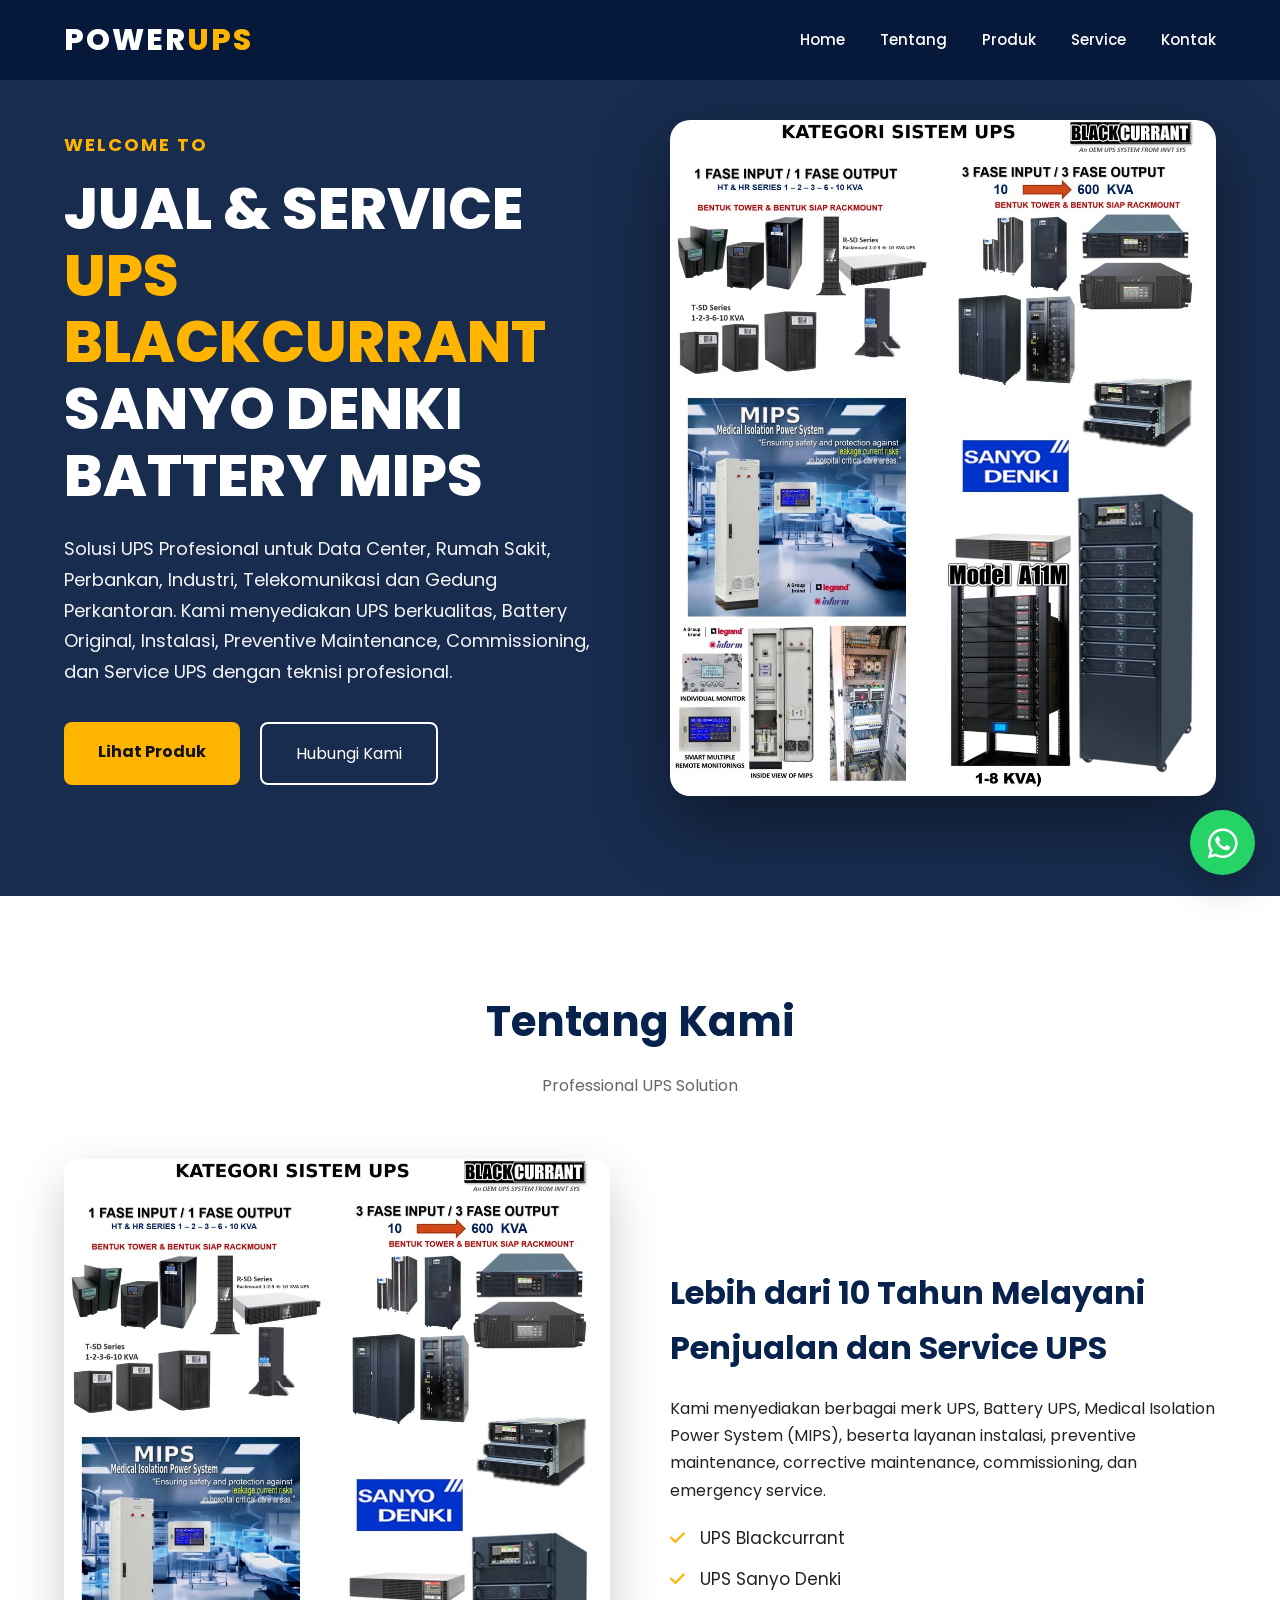
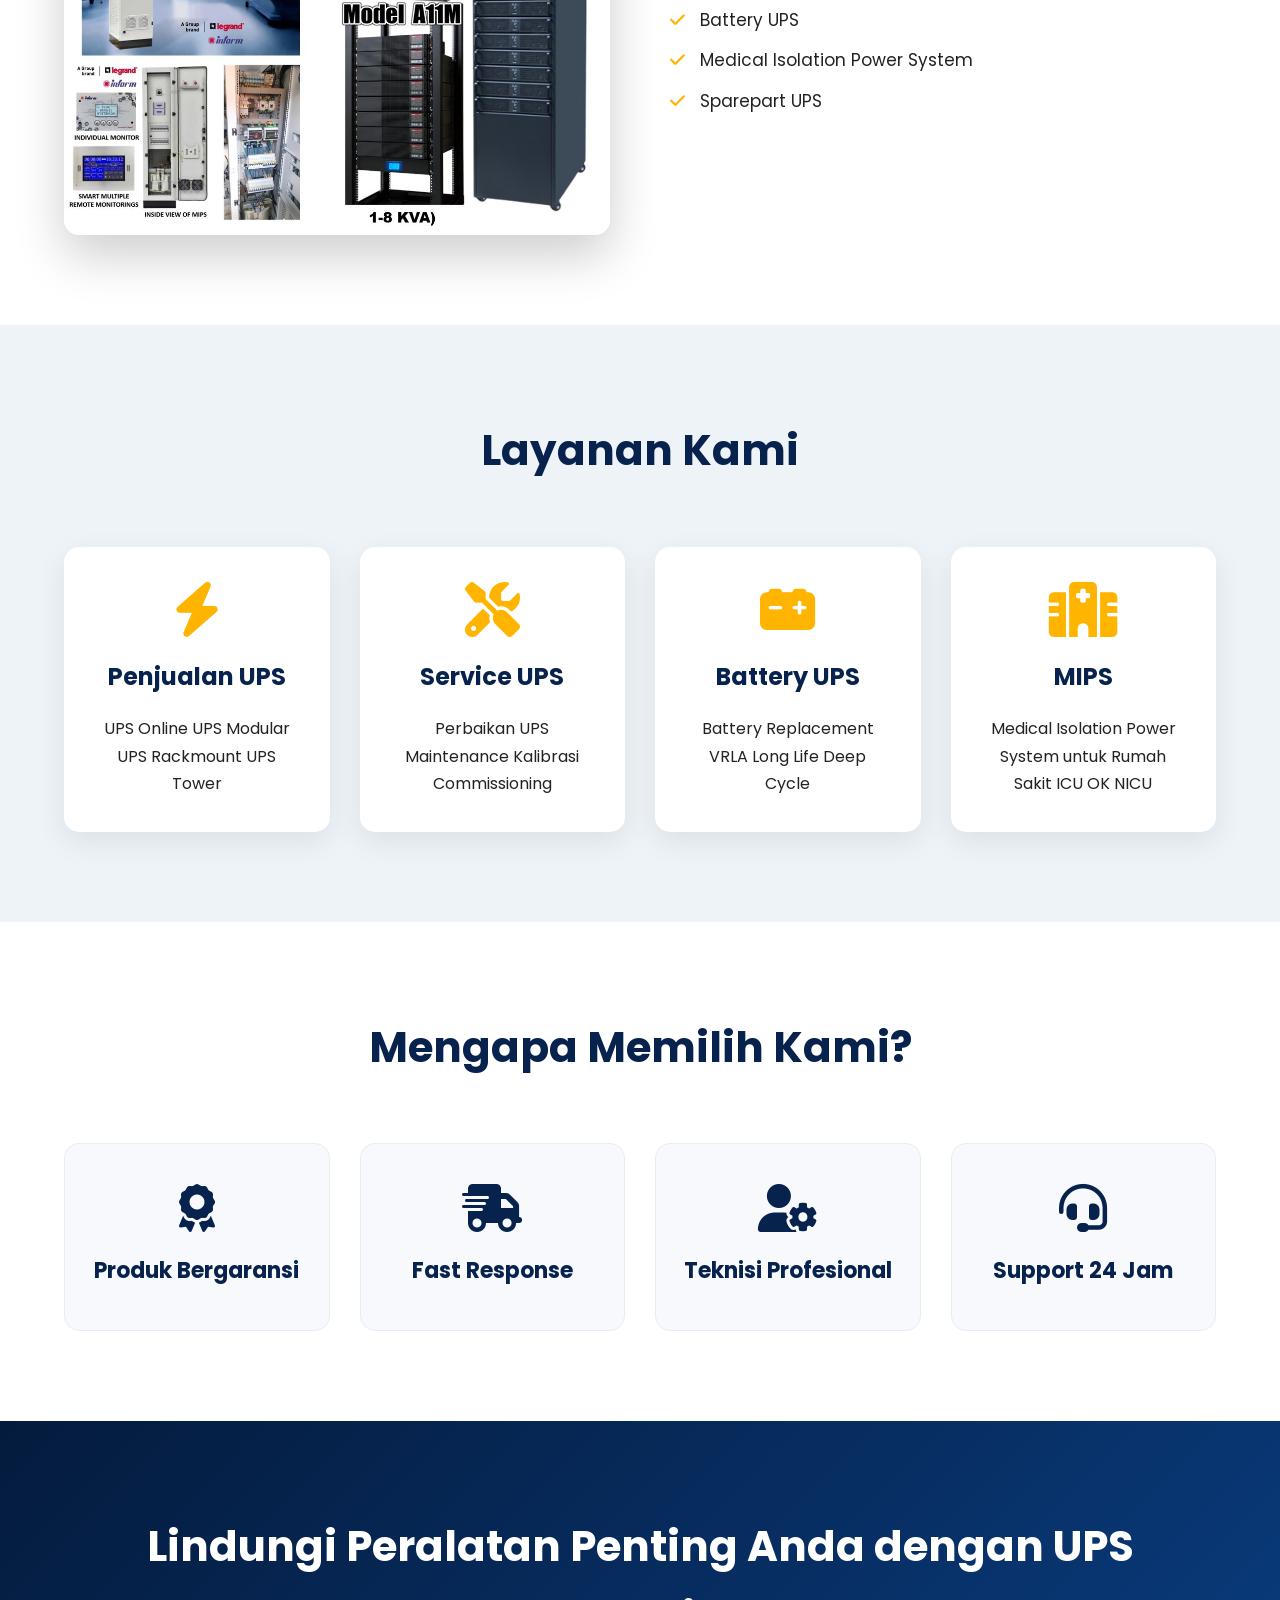
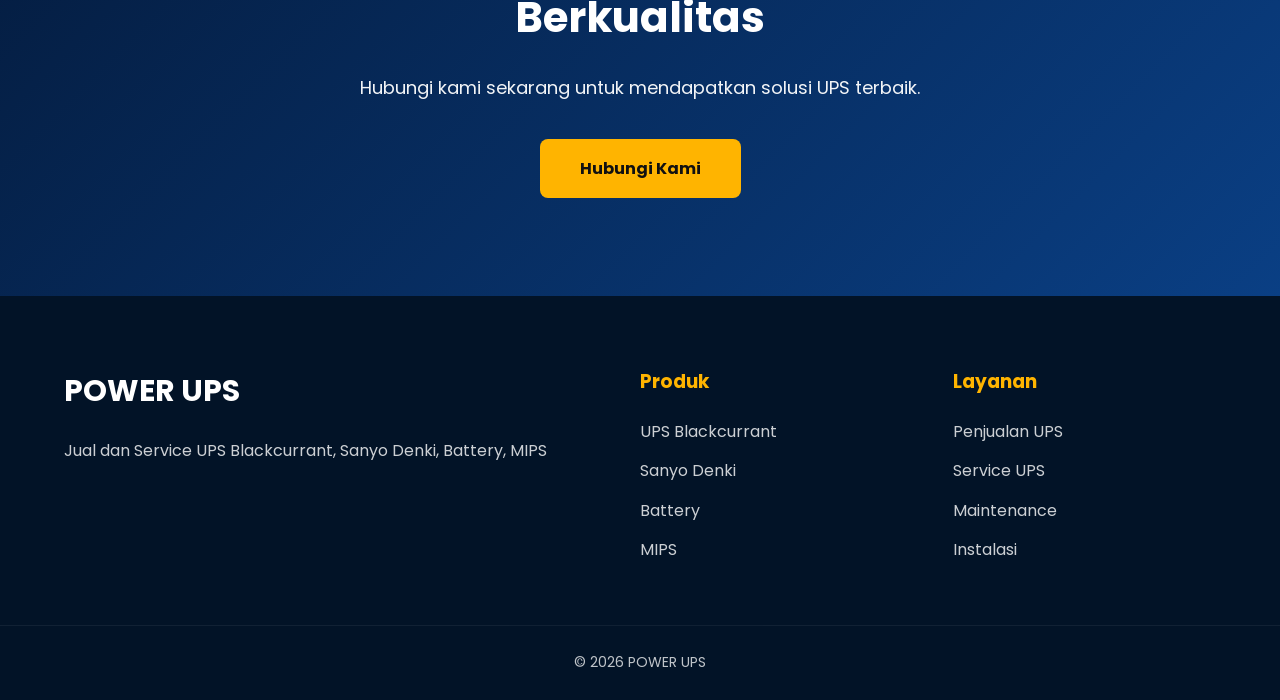
==== index.html @ 325f33f7 "Add files via upload" ====
<!DOCTYPE html>
<html lang="id">
<head>

<meta charset="UTF-8">
<meta name="viewport" content="width=device-width, initial-scale=1.0">

<title>JUAL & SERVICE UPS BLACKCURRANT | SANYO DENKI | BATTERY | MIPS</title>

<meta name="description" content="Penjualan dan Service UPS Blackcurrant, Sanyo Denki, Battery UPS, Medical Isolation Power System (MIPS).">

<link rel="preconnect" href="https://fonts.googleapis.com">
<link rel="preconnect" href="https://fonts.gstatic.com" crossorigin>

<link href="https://fonts.googleapis.com/css2?family=Poppins:wght@300;400;500;600;700;800&display=swap" rel="stylesheet">

<link rel="stylesheet" href="https://cdnjs.cloudflare.com/ajax/libs/font-awesome/6.6.0/css/all.min.css">

<link rel="stylesheet" href="css/style.css">

</head>

<body>

<div id="loader">

<div class="spinner"></div>

</div>

<header>

<div class="container">

<div class="logo">

POWER<span>UPS</span>

</div>

<nav>

<ul>

<li><a href="#">Home</a></li>

<li><a href="tentang.html">Tentang</a></li>

<li><a href="produk.html">Produk</a></li>

<li><a href="layanan.html">Service</a></li>

<!--<li><a href="galeri.html">Galeri</a></li>-->

<li><a href="kontak.html">Kontak</a></li>

</ul>

</nav>

<div class="menu-btn">

<i class="fa-solid fa-bars"></i>

</div>

</div>

</header>

<section class="hero">

<div class="overlay"></div>

<div class="container hero-content">

<div class="hero-text">

<h4>WELCOME TO</h4>

<h1>

JUAL & SERVICE

<span>UPS BLACKCURRANT</span>

SANYO DENKI

BATTERY

MIPS

</h1>

<p>

Solusi UPS Profesional untuk Data Center, Rumah Sakit,

Perbankan, Industri, Telekomunikasi dan Gedung Perkantoran.

Kami menyediakan UPS berkualitas, Battery Original,

Instalasi, Preventive Maintenance, Commissioning,

dan Service UPS dengan teknisi profesional.

</p>

<div class="hero-button">

<a href="produk.html" class="btn-primary">

Lihat Produk

</a>

<a href="kontak.html" class="btn-secondary">

Hubungi Kami

</a>

</div>

</div>

<div class="hero-image">

<img src="images/ups.jpeg" alt="UPS">

</div>

</div>

</section>

<section class="about">

<div class="container">

<div class="title">

<h2>Tentang Kami</h2>

<p>Professional UPS Solution</p>

</div>

<div class="about-grid">

<div>

<img src="images/ups.jpeg">

</div>

<div>

<h3>

Lebih dari 10 Tahun Melayani

Penjualan dan Service UPS

</h3>

<p>

Kami menyediakan berbagai merk UPS,

Battery UPS,

Medical Isolation Power System (MIPS),

beserta layanan instalasi,

preventive maintenance,

corrective maintenance,

commissioning,

dan emergency service.

</p>

<ul>

<li><i class="fa-solid fa-check"></i> UPS Blackcurrant</li>

<li><i class="fa-solid fa-check"></i> UPS Sanyo Denki</li>

<li><i class="fa-solid fa-check"></i> Battery UPS</li>

<li><i class="fa-solid fa-check"></i> Medical Isolation Power System</li>

<li><i class="fa-solid fa-check"></i> Sparepart UPS</li>

</ul>

</div>

</div>

</div>

</section>

<section class="services">

<div class="container">

<div class="title">

<h2>Layanan Kami</h2>

</div>

<div class="card-grid">

<div class="card">

<i class="fa-solid fa-bolt"></i>

<h3>Penjualan UPS</h3>

<p>

UPS Online

UPS Modular

UPS Rackmount

UPS Tower

</p>

</div>

<div class="card">

<i class="fa-solid fa-screwdriver-wrench"></i>

<h3>Service UPS</h3>

<p>

Perbaikan UPS

Maintenance

Kalibrasi

Commissioning

</p>

</div>

<div class="card">

<i class="fa-solid fa-car-battery"></i>

<h3>Battery UPS</h3>

<p>

Battery Replacement

VRLA

Long Life

Deep Cycle

</p>

</div>

<div class="card">

<i class="fa-solid fa-hospital"></i>

<h3>MIPS</h3>

<p>

Medical Isolation Power System

untuk Rumah Sakit

ICU

OK

NICU

</p>

</div>

</div>

</div>

</section>

<!--<section class="counter">

<div class="container">

<div>

<h2>500+</h2>

<p>Project</p>

</div>

<div>

<h2>250+</h2>

<p>Pelanggan</p>

</div>

<div>

<h2>15+</h2>

<p>Tahun Pengalaman</p>

</div>

<div>

<h2>24/7</h2>

<p>Support</p>

</div>

</div>

</section>-->

<section class="why">

<div class="container">

<div class="title">

<h2>Mengapa Memilih Kami?</h2>

</div>

<div class="why-grid">

<div>

<i class="fa-solid fa-award"></i>

<h3>Produk Bergaransi</h3>

</div>

<div>

<i class="fa-solid fa-truck-fast"></i>

<h3>Fast Response</h3>

</div>

<div>

<i class="fa-solid fa-user-gear"></i>

<h3>Teknisi Profesional</h3>

</div>

<div>

<i class="fa-solid fa-headset"></i>

<h3>Support 24 Jam</h3>

</div>

</div>

</div>

</section>

<section class="cta">

<div class="container">

<h2>

Lindungi Peralatan Penting Anda

dengan UPS Berkualitas

</h2>

<p>

Hubungi kami sekarang

untuk mendapatkan solusi UPS terbaik.

</p>

<a href="https://wa.me/+6281310871079">

Hubungi Kami

</a>

</div>

</section>

<footer>

<div class="container footer-grid">

<div>

<h2>POWER UPS</h2>

<p>

Jual dan Service UPS

Blackcurrant,

Sanyo Denki,

Battery,

MIPS

</p>

</div>

<div>

<h3>Produk</h3>

<ul>

<li>UPS Blackcurrant</li>

<li>Sanyo Denki</li>

<li>Battery</li>

<li>MIPS</li>

</ul>

</div>

<div>

<h3>Layanan</h3>

<ul>

<li>Penjualan UPS</li>

<li>Service UPS</li>

<li>Maintenance</li>

<li>Instalasi</li>

</ul>

</div>

</div>

<div class="copyright">

© 2026 POWER UPS

</div>

</footer>

<a class="whatsapp"
   href="https://wa.me/+6281310871079?text=Halo%20Admin%20POWER%20UPS,%20saya%20ingin%20bertanya%20mengenai%20UPS."
   target="_blank"
   aria-label="WhatsApp">

    <i class="fab fa-whatsapp"></i>

</a>

<script src="js/script.js"></script>

</body>
</html>
---- css/style.css ----
/* ===========================
   POWER UPS PREMIUM WEBSITE
   =========================== */

*{
margin:0;
padding:0;
box-sizing:border-box;
}

html{
scroll-behavior:smooth;
}

body{

font-family:'Poppins',sans-serif;

background:#f5f7fb;

color:#222;

overflow-x:hidden;

line-height:1.7;

}

img{

max-width:100%;

display:block;

}

a{

text-decoration:none;

transition:.3s;

}

ul{

list-style:none;

}

.container{

width:90%;

max-width:1200px;

margin:auto;

}

/*=========================
LOADER
=========================*/

#loader{

position:fixed;

top:0;

left:0;

width:100%;

height:100vh;

background:#081c3d;

display:flex;

justify-content:center;

align-items:center;

z-index:99999;

}

.spinner{

width:70px;

height:70px;

border:7px solid rgba(255,255,255,.2);

border-top:7px solid #fff;

border-radius:50%;

animation:spin 1s linear infinite;

}

@keyframes spin{

100%{

transform:rotate(360deg);

}

}

/*=========================
HEADER
=========================*/

header{

position:fixed;

top:0;

left:0;

width:100%;

background:rgba(6,25,59,.96);

backdrop-filter:blur(10px);

z-index:999;

}

header .container{

display:flex;

justify-content:space-between;

align-items:center;

height:80px;

}

.logo{

font-size:30px;

font-weight:800;

color:white;

letter-spacing:2px;

}

.logo span{

color:#ffb400;

}

nav ul{

display:flex;

gap:35px;

}

nav a{

color:white;

font-weight:500;

font-size:15px;

}

nav a:hover{

color:#ffb400;

}

.menu-btn{

display:none;

color:white;

font-size:30px;

cursor:pointer;

}

/*=========================
HERO
=========================*/

.hero{

position:relative;

padding-top:120px;

padding-bottom:100px;

background:

linear-gradient(rgba(0,22,60,.90),rgba(0,22,60,.90));

color:white;

}

.hero-content{

display:grid;

grid-template-columns:1fr 1fr;

align-items:center;

gap:60px;

}

.hero h4{

color:#ffb400;

font-size:18px;

margin-bottom:15px;

letter-spacing:2px;

}

.hero h1{

font-size:58px;

line-height:1.15;

font-weight:800;

margin-bottom:25px;

}

.hero h1 span{

display:block;

color:#ffb400;

}

.hero p{

font-size:18px;

opacity:.95;

margin-bottom:35px;

}

.hero-button{

display:flex;

gap:20px;

}

.btn-primary{

background:#ffb400;

color:#111;

padding:16px 34px;

border-radius:8px;

font-weight:700;

}

.btn-primary:hover{

background:white;

}

.btn-secondary{

border:2px solid white;

padding:16px 34px;

color:white;

border-radius:8px;

}

.btn-secondary:hover{

background:white;

color:#111;

}

.hero-image img{

border-radius:20px;

box-shadow:0 25px 70px rgba(0,0,0,.45);

transition:.5s;

}

.hero-image img:hover{

transform:translateY(-10px);

}

/*=========================
SECTION TITLE
=========================*/

section{

padding:90px 0;

}

.title{

text-align:center;

margin-bottom:60px;

}

.title h2{

font-size:42px;

color:#06224d;

margin-bottom:15px;

}

.title p{

color:#666;

}

/*=========================
ABOUT
=========================*/

.about{

background:white;

}

.about-grid{

display:grid;

grid-template-columns:1fr 1fr;

gap:60px;

align-items:center;

}

.about img{

border-radius:15px;

box-shadow:0 20px 50px rgba(0,0,0,.2);

}

.about h3{

font-size:32px;

margin-bottom:20px;

color:#06224d;

}

.about p{

margin-bottom:20px;

}

.about li{

margin-bottom:12px;

font-size:17px;

}

.about i{

color:#ffb400;

margin-right:10px;

}

/*=========================
SERVICE CARD
=========================*/

.services{

background:#eef3f8;

}

.card-grid{

display:grid;

grid-template-columns:repeat(auto-fit,minmax(260px,1fr));

gap:30px;

}

.card{

background:white;

padding:35px;

border-radius:15px;

text-align:center;

transition:.4s;

box-shadow:0 10px 30px rgba(0,0,0,.08);

}

.card:hover{

transform:translateY(-12px);

box-shadow:0 20px 50px rgba(0,0,0,.15);

}

.card i{

font-size:55px;

color:#ffb400;

margin-bottom:20px;

}

.card h3{

margin-bottom:18px;

font-size:24px;

color:#06224d;

}

/*=========================
COUNTER
=========================*/

.counter{

background:#06224d;

color:#fff;

}

.counter .container{

display:grid;

grid-template-columns:repeat(4,1fr);

gap:30px;

text-align:center;

}

.counter h2{

font-size:56px;

color:#ffb400;

margin-bottom:10px;

font-weight:700;

}

.counter p{

font-size:18px;

letter-spacing:1px;

}

/*=========================
WHY CHOOSE US
=========================*/

.why{

background:#ffffff;

}

.why-grid{

display:grid;

grid-template-columns:repeat(auto-fit,minmax(230px,1fr));

gap:30px;

margin-top:20px;

}

.why-grid div{

background:#f7f9fc;

padding:40px 25px;

border-radius:15px;

text-align:center;

transition:.35s;

border:1px solid #e8edf4;

}

.why-grid div:hover{

background:#06224d;

transform:translateY(-10px);

box-shadow:0 15px 40px rgba(0,0,0,.18);

}

.why-grid div:hover h3{

color:white;

}

.why-grid div:hover i{

color:#ffb400;

}

.why-grid i{

font-size:48px;

margin-bottom:20px;

color:#06224d;

transition:.3s;

}

.why-grid h3{

font-size:22px;

color:#06224d;

transition:.3s;

}

/*=========================
CTA
=========================*/

.cta{

background:linear-gradient(135deg,#041b3d,#0a3f84);

color:white;

text-align:center;

}

.cta h2{

font-size:42px;

margin-bottom:20px;

font-weight:700;

}

.cta p{

font-size:18px;

max-width:700px;

margin:auto;

margin-bottom:35px;

opacity:.95;

}

.cta a{

display:inline-block;

background:#ffb400;

color:#111;

padding:16px 40px;

border-radius:8px;

font-weight:700;

transition:.3s;

}

.cta a:hover{

background:white;

transform:translateY(-4px);

}

/*=========================
FOOTER
=========================*/

footer{

background:#021327;

color:white;

padding-top:70px;

}

.footer-grid{

display:grid;

grid-template-columns:2fr 1fr 1fr;

gap:50px;

padding-bottom:50px;

}

.footer-grid h2{

font-size:30px;

margin-bottom:20px;

}

.footer-grid h3{

margin-bottom:20px;

color:#ffb400;

}

.footer-grid p{

opacity:.8;

}

.footer-grid li{

margin-bottom:12px;

opacity:.8;

cursor:pointer;

transition:.3s;

}

.footer-grid li:hover{

color:#ffb400;

padding-left:6px;

}

.copyright{

text-align:center;

padding:25px;

border-top:1px solid rgba(255,255,255,.08);

font-size:14px;

opacity:.75;

}

/*=========================
FLOATING WHATSAPP
=========================*/

.whatsapp{

position:fixed;

right:25px;

bottom:25px;

width:65px;

height:65px;

background:#25D366;

color:white;

border-radius:50%;

display:flex;

justify-content:center;

align-items:center;

font-size:34px;

box-shadow:0 12px 35px rgba(0,0,0,.25);

z-index:999;

transition:.3s;

}

.whatsapp:hover{

transform:scale(1.1);

}

/*=========================
BUTTON EFFECT
=========================*/

.btn-primary,
.btn-secondary,
.cta a{

transition:all .35s ease;

}

.btn-primary:hover,
.btn-secondary:hover,
.cta a:hover{

box-shadow:0 15px 40px rgba(0,0,0,.2);

}

/*=========================
SCROLLBAR
=========================*/

::-webkit-scrollbar{

width:10px;

}

::-webkit-scrollbar-track{

background:#dfe5ec;

}

::-webkit-scrollbar-thumb{

background:#06224d;

border-radius:10px;

}

::-webkit-scrollbar-thumb:hover{

background:#0b4f9c;

}

/*=========================
RESPONSIVE
=========================*/

@media(max-width:991px){

.hero-content,
.about-grid{

grid-template-columns:1fr;

}

.hero{

text-align:center;

}

.hero-image{

order:-1;

}

.hero h1{

font-size:42px;

}

.counter .container{

grid-template-columns:repeat(2,1fr);

}

.footer-grid{

grid-template-columns:1fr;

}

nav{

display:none;

}

.menu-btn{

display:block;

}

}

@media(max-width:768px){

section{

padding:70px 0;

}

.hero h1{

font-size:34px;

}

.hero p{

font-size:16px;

}

.title h2{

font-size:32px;

}

.about h3{

font-size:26px;

}

.counter .container{

grid-template-columns:1fr;

gap:20px;

}

.hero-button{

flex-direction:column;

}

.btn-primary,
.btn-secondary{

width:100%;

text-align:center;

}

.whatsapp{

width:58px;

height:58px;

font-size:30px;

}

}

@media(max-width:480px){

.logo{

font-size:24px;

}

.hero{

padding-top:110px;

}

.hero h1{

font-size:30px;

}

.cta h2{

font-size:28px;

}

.cta p{

font-size:16px;

}

}

/* Sticky */

header.sticky{

background:#021327;

box-shadow:0 10px 30px rgba(0,0,0,.25);

}

/* Reveal */

section{

opacity:0;

transform:translateY(60px);

transition:1s;

}

section.show{

opacity:1;

transform:translateY(0);

}

/* Mobile Menu */

nav.active{

display:block;

position:absolute;

top:80px;

left:0;

width:100%;

background:#06224d;

padding:25px;

}

nav.active ul{

display:flex;

flex-direction:column;

gap:20px;

}

/* Back To Top */

.backTop{

position:fixed;

bottom:100px;

right:28px;

width:55px;

height:55px;

background:#06224d;

color:white;

display:flex;

justify-content:center;

align-items:center;

border-radius:50%;

cursor:pointer;

opacity:0;

visibility:hidden;

transition:.3s;

z-index:999;

}

.backTop.active{

opacity:1;

visibility:visible;

}

.backTop:hover{

background:#ffb400;

color:#111;

}

/* Ripple */

button,

a{

position:relative;

overflow:hidden;

}

.ripple{

position:absolute;

width:15px;

height:15px;

background:rgba(255,255,255,.5);

border-radius:50%;

transform:scale(0);

animation:ripple .6s linear;

}

@keyframes ripple{

to{

transform:scale(18);

opacity:0;

}

}
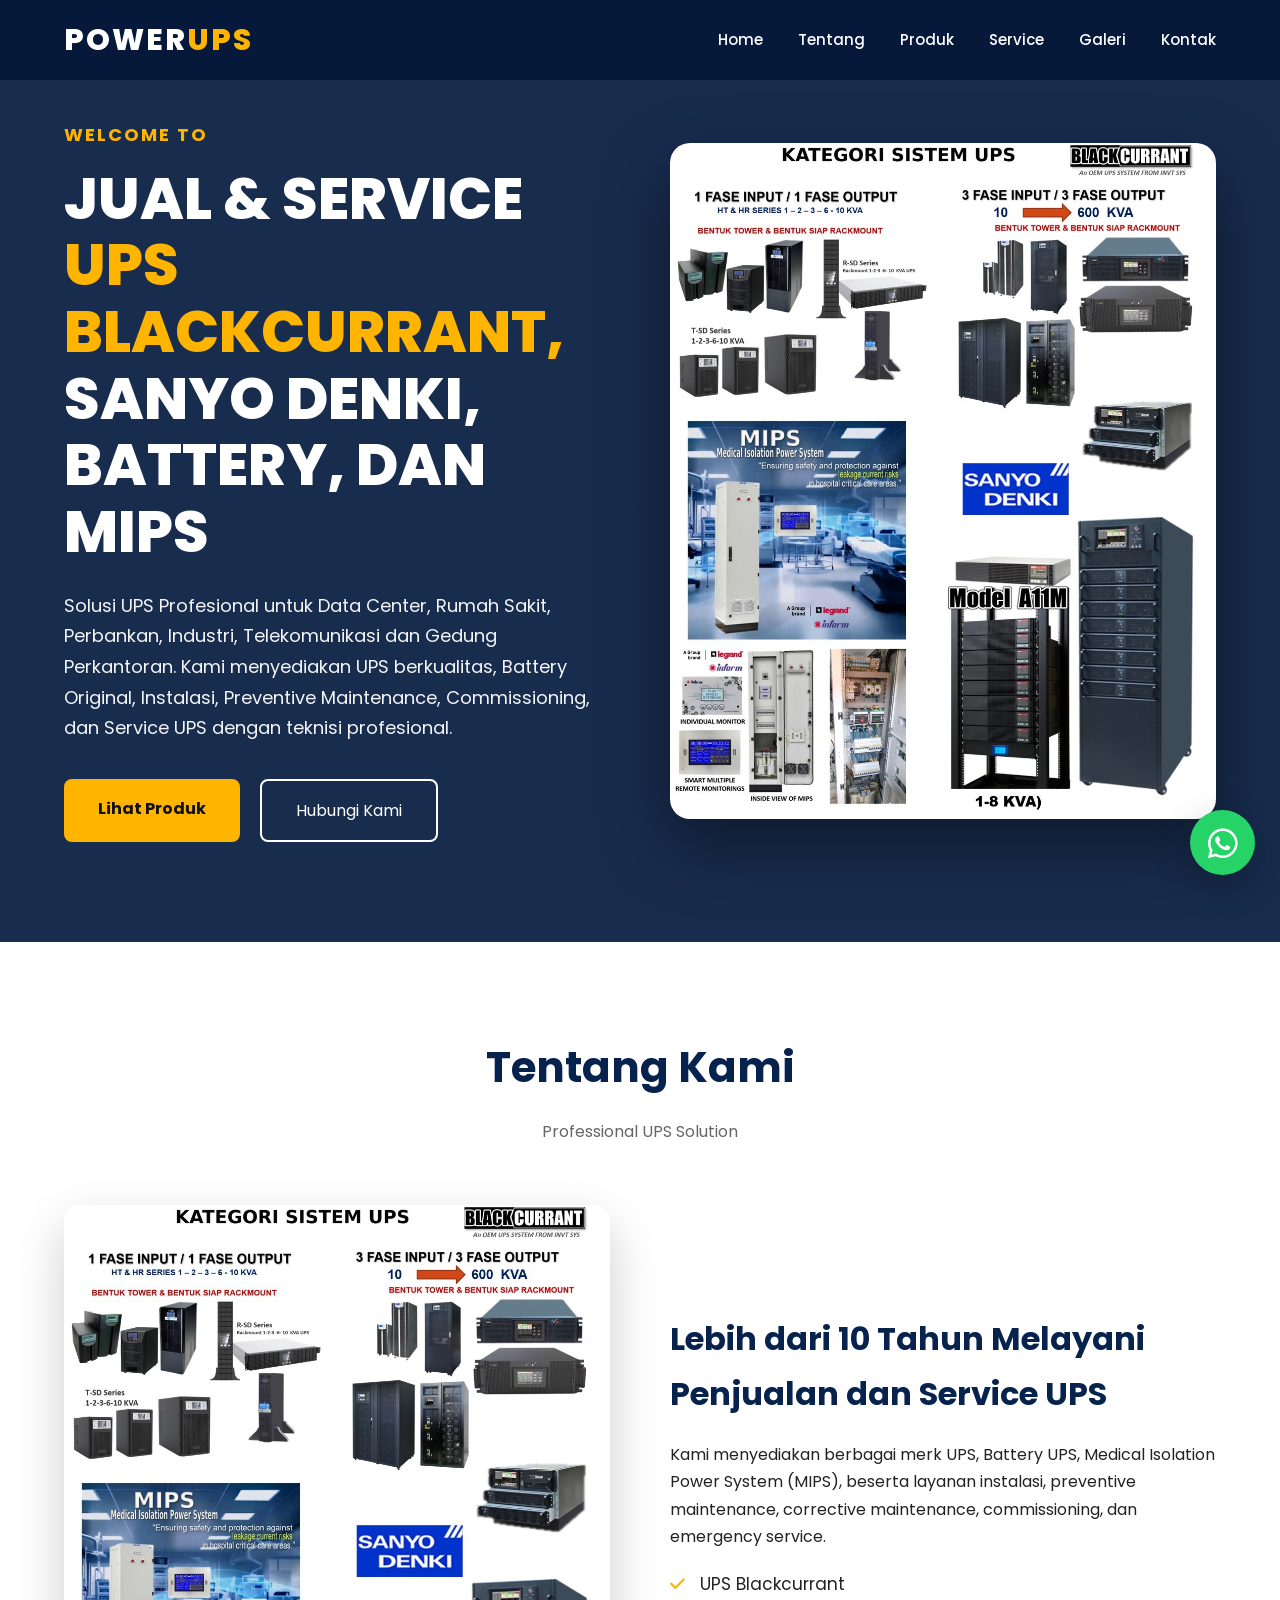
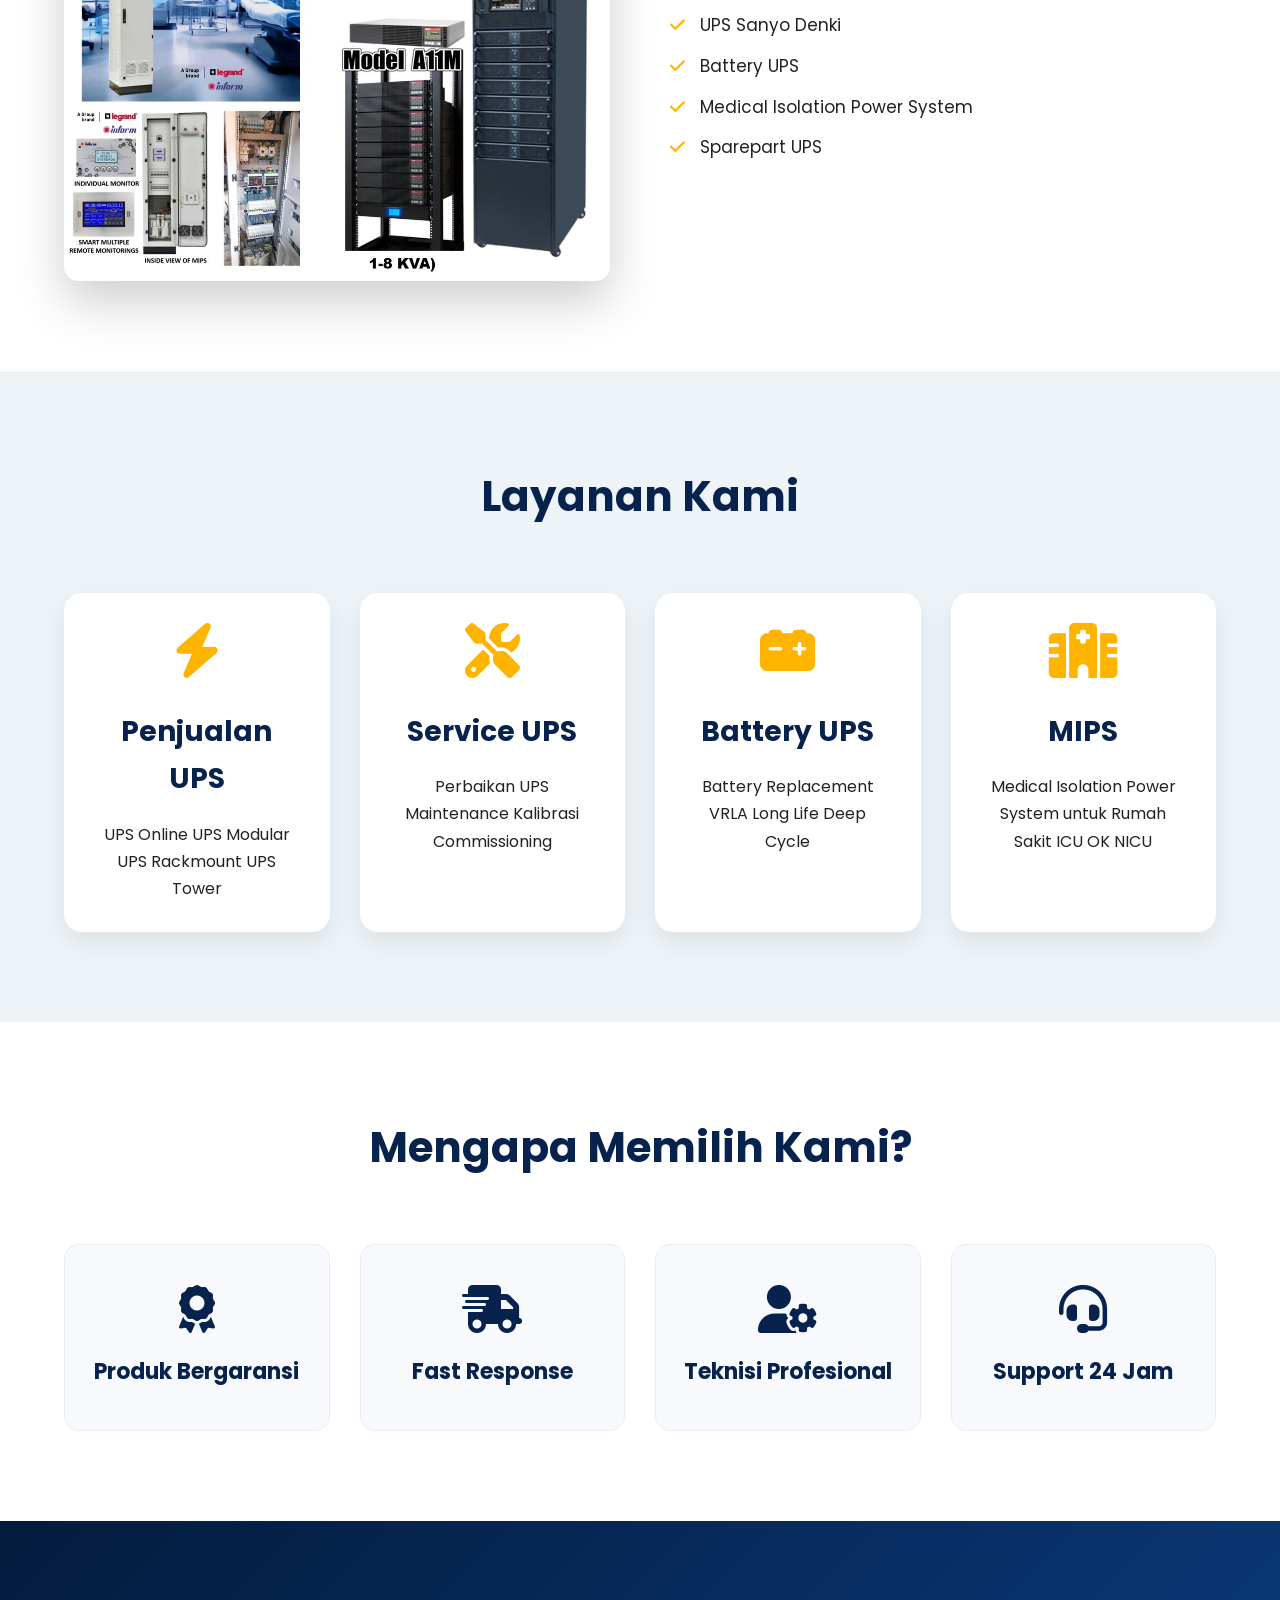
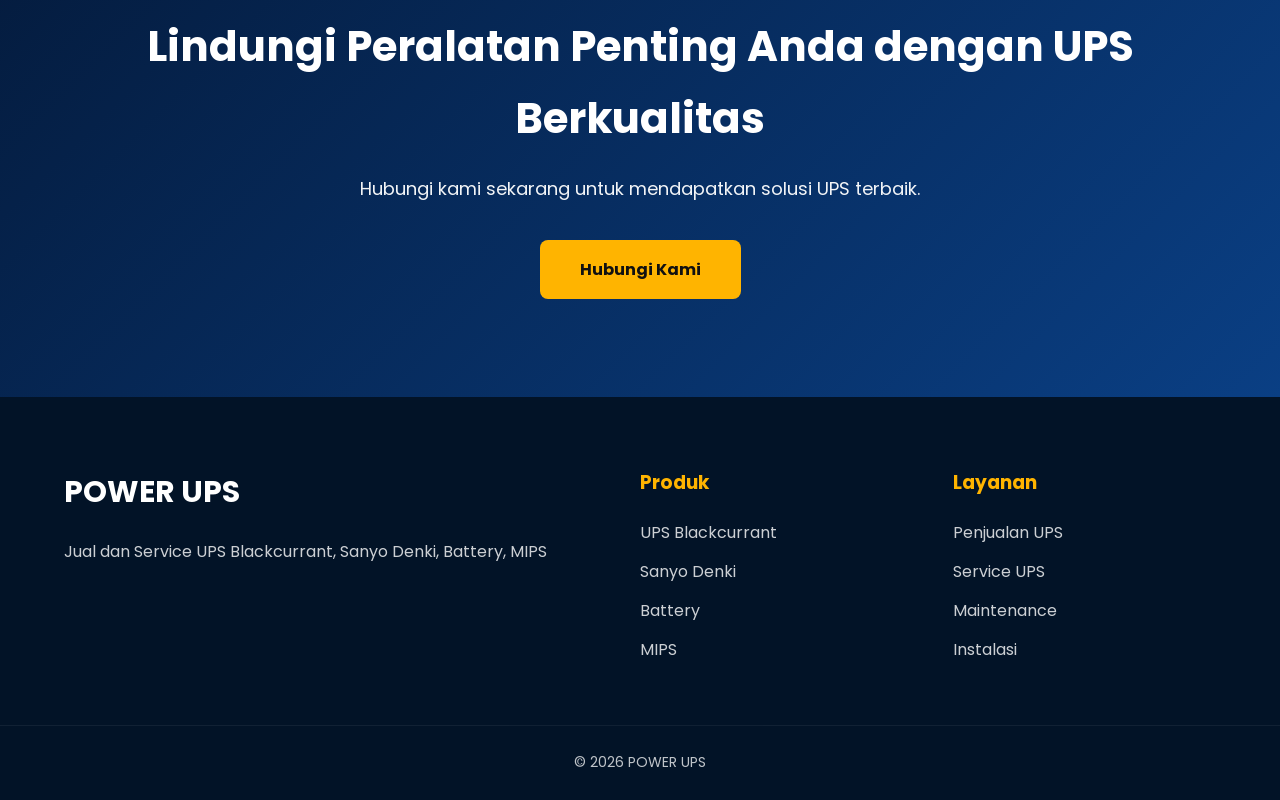
==== commit 8be0f6c3: "Update code website" ====
--- a/index.html
+++ b/index.html
@@ -1,511 +1,511 @@
-<!DOCTYPE html>
-<html lang="id">
-<head>
-
-<meta charset="UTF-8">
-<meta name="viewport" content="width=device-width, initial-scale=1.0">
-
-<title>JUAL & SERVICE UPS BLACKCURRANT | SANYO DENKI | BATTERY | MIPS</title>
-
-<meta name="description" content="Penjualan dan Service UPS Blackcurrant, Sanyo Denki, Battery UPS, Medical Isolation Power System (MIPS).">
-
-<link rel="preconnect" href="https://fonts.googleapis.com">
-<link rel="preconnect" href="https://fonts.gstatic.com" crossorigin>
-
-<link href="https://fonts.googleapis.com/css2?family=Poppins:wght@300;400;500;600;700;800&display=swap" rel="stylesheet">
-
-<link rel="stylesheet" href="https://cdnjs.cloudflare.com/ajax/libs/font-awesome/6.6.0/css/all.min.css">
-
-<link rel="stylesheet" href="css/style.css">
-
-</head>
-
-<body>
-
-<div id="loader">
-
-<div class="spinner"></div>
-
-</div>
-
-<header>
-
-<div class="container">
-
-<div class="logo">
-
-POWER<span>UPS</span>
-
-</div>
-
-<nav>
-
-<ul>
-
-<li><a href="#">Home</a></li>
-
-<li><a href="tentang.html">Tentang</a></li>
-
-<li><a href="produk.html">Produk</a></li>
-
-<li><a href="layanan.html">Service</a></li>
-
-<!--<li><a href="galeri.html">Galeri</a></li>-->
-
-<li><a href="kontak.html">Kontak</a></li>
-
-</ul>
-
-</nav>
-
-<div class="menu-btn">
-
-<i class="fa-solid fa-bars"></i>
-
-</div>
-
-</div>
-
-</header>
-
-<section class="hero">
-
-<div class="overlay"></div>
-
-<div class="container hero-content">
-
-<div class="hero-text">
-
-<h4>WELCOME TO</h4>
-
-<h1>
-
-JUAL & SERVICE
-
-<span>UPS BLACKCURRANT</span>
-
-SANYO DENKI
-
-BATTERY
-
-MIPS
-
-</h1>
-
-<p>
-
-Solusi UPS Profesional untuk Data Center, Rumah Sakit,
-
-Perbankan, Industri, Telekomunikasi dan Gedung Perkantoran.
-
-Kami menyediakan UPS berkualitas, Battery Original,
-
-Instalasi, Preventive Maintenance, Commissioning,
-
-dan Service UPS dengan teknisi profesional.
-
-</p>
-
-<div class="hero-button">
-
-<a href="produk.html" class="btn-primary">
-
-Lihat Produk
-
-</a>
-
-<a href="kontak.html" class="btn-secondary">
-
-Hubungi Kami
-
-</a>
-
-</div>
-
-</div>
-
-<div class="hero-image">
-
-<img src="images/ups.jpeg" alt="UPS">
-
-</div>
-
-</div>
-
-</section>
-
-<section class="about">
-
-<div class="container">
-
-<div class="title">
-
-<h2>Tentang Kami</h2>
-
-<p>Professional UPS Solution</p>
-
-</div>
-
-<div class="about-grid">
-
-<div>
-
-<img src="images/ups.jpeg">
-
-</div>
-
-<div>
-
-<h3>
-
-Lebih dari 10 Tahun Melayani
-
-Penjualan dan Service UPS
-
-</h3>
-
-<p>
-
-Kami menyediakan berbagai merk UPS,
-
-Battery UPS,
-
-Medical Isolation Power System (MIPS),
-
-beserta layanan instalasi,
-
-preventive maintenance,
-
-corrective maintenance,
-
-commissioning,
-
-dan emergency service.
-
-</p>
-
-<ul>
-
-<li><i class="fa-solid fa-check"></i> UPS Blackcurrant</li>
-
-<li><i class="fa-solid fa-check"></i> UPS Sanyo Denki</li>
-
-<li><i class="fa-solid fa-check"></i> Battery UPS</li>
-
-<li><i class="fa-solid fa-check"></i> Medical Isolation Power System</li>
-
-<li><i class="fa-solid fa-check"></i> Sparepart UPS</li>
-
-</ul>
-
-</div>
-
-</div>
-
-</div>
-
-</section>
-
-<section class="services">
-
-<div class="container">
-
-<div class="title">
-
-<h2>Layanan Kami</h2>
-
-</div>
-
-<div class="card-grid">
-
-<div class="card">
-
-<i class="fa-solid fa-bolt"></i>
-
-<h3>Penjualan UPS</h3>
-
-<p>
-
-UPS Online
-
-UPS Modular
-
-UPS Rackmount
-
-UPS Tower
-
-</p>
-
-</div>
-
-<div class="card">
-
-<i class="fa-solid fa-screwdriver-wrench"></i>
-
-<h3>Service UPS</h3>
-
-<p>
-
-Perbaikan UPS
-
-Maintenance
-
-Kalibrasi
-
-Commissioning
-
-</p>
-
-</div>
-
-<div class="card">
-
-<i class="fa-solid fa-car-battery"></i>
-
-<h3>Battery UPS</h3>
-
-<p>
-
-Battery Replacement
-
-VRLA
-
-Long Life
-
-Deep Cycle
-
-</p>
-
-</div>
-
-<div class="card">
-
-<i class="fa-solid fa-hospital"></i>
-
-<h3>MIPS</h3>
-
-<p>
-
-Medical Isolation Power System
-
-untuk Rumah Sakit
-
-ICU
-
-OK
-
-NICU
-
-</p>
-
-</div>
-
-</div>
-
-</div>
-
-</section>
-
-<!--<section class="counter">
-
-<div class="container">
-
-<div>
-
-<h2>500+</h2>
-
-<p>Project</p>
-
-</div>
-
-<div>
-
-<h2>250+</h2>
-
-<p>Pelanggan</p>
-
-</div>
-
-<div>
-
-<h2>15+</h2>
-
-<p>Tahun Pengalaman</p>
-
-</div>
-
-<div>
-
-<h2>24/7</h2>
-
-<p>Support</p>
-
-</div>
-
-</div>
-
-</section>-->
-
-<section class="why">
-
-<div class="container">
-
-<div class="title">
-
-<h2>Mengapa Memilih Kami?</h2>
-
-</div>
-
-<div class="why-grid">
-
-<div>
-
-<i class="fa-solid fa-award"></i>
-
-<h3>Produk Bergaransi</h3>
-
-</div>
-
-<div>
-
-<i class="fa-solid fa-truck-fast"></i>
-
-<h3>Fast Response</h3>
-
-</div>
-
-<div>
-
-<i class="fa-solid fa-user-gear"></i>
-
-<h3>Teknisi Profesional</h3>
-
-</div>
-
-<div>
-
-<i class="fa-solid fa-headset"></i>
-
-<h3>Support 24 Jam</h3>
-
-</div>
-
-</div>
-
-</div>
-
-</section>
-
-<section class="cta">
-
-<div class="container">
-
-<h2>
-
-Lindungi Peralatan Penting Anda
-
-dengan UPS Berkualitas
-
-</h2>
-
-<p>
-
-Hubungi kami sekarang
-
-untuk mendapatkan solusi UPS terbaik.
-
-</p>
-
-<a href="https://wa.me/+6281310871079">
-
-Hubungi Kami
-
-</a>
-
-</div>
-
-</section>
-
-<footer>
-
-<div class="container footer-grid">
-
-<div>
-
-<h2>POWER UPS</h2>
-
-<p>
-
-Jual dan Service UPS
-
-Blackcurrant,
-
-Sanyo Denki,
-
-Battery,
-
-MIPS
-
-</p>
-
-</div>
-
-<div>
-
-<h3>Produk</h3>
-
-<ul>
-
-<li>UPS Blackcurrant</li>
-
-<li>Sanyo Denki</li>
-
-<li>Battery</li>
-
-<li>MIPS</li>
-
-</ul>
-
-</div>
-
-<div>
-
-<h3>Layanan</h3>
-
-<ul>
-
-<li>Penjualan UPS</li>
-
-<li>Service UPS</li>
-
-<li>Maintenance</li>
-
-<li>Instalasi</li>
-
-</ul>
-
-</div>
-
-</div>
-
-<div class="copyright">
-
-© 2026 POWER UPS
-
-</div>
-
-</footer>
-
-<a class="whatsapp"
-   href="https://wa.me/+6281310871079?text=Halo%20Admin%20POWER%20UPS,%20saya%20ingin%20bertanya%20mengenai%20UPS."
-   target="_blank"
-   aria-label="WhatsApp">
-
-    <i class="fab fa-whatsapp"></i>
-
-</a>
-
-<script src="js/script.js"></script>
-
-</body>
+<!DOCTYPE html>
+<html lang="id">
+<head>
+
+<meta charset="UTF-8">
+<meta name="viewport" content="width=device-width, initial-scale=1.0">
+
+<title>JUAL & SERVICE UPS BLACKCURRANT | SANYO DENKI | BATTERY | MIPS</title>
+
+<meta name="description" content="Penjualan dan Service UPS Blackcurrant, Sanyo Denki, Battery UPS, Medical Isolation Power System (MIPS).">
+
+<link rel="preconnect" href="https://fonts.googleapis.com">
+<link rel="preconnect" href="https://fonts.gstatic.com" crossorigin>
+
+<link href="https://fonts.googleapis.com/css2?family=Poppins:wght@300;400;500;600;700;800&display=swap" rel="stylesheet">
+
+<link rel="stylesheet" href="https://cdnjs.cloudflare.com/ajax/libs/font-awesome/6.6.0/css/all.min.css">
+
+<link rel="stylesheet" href="css/style.css">
+
+</head>
+
+<body>
+
+<div id="loader">
+
+<div class="spinner"></div>
+
+</div>
+
+<header>
+
+<div class="container">
+
+<div class="logo">
+
+POWER<span>UPS</span>
+
+</div>
+
+<nav>
+
+<ul>
+
+<li><a href="#">Home</a></li>
+
+<li><a href="tentang.html">Tentang</a></li>
+
+<li><a href="produk.html">Produk</a></li>
+
+<li><a href="layanan.html">Service</a></li>
+
+<li><a href="galeri.html">Galeri</a></li>
+
+<li><a href="kontak.html">Kontak</a></li>
+
+</ul>
+
+</nav>
+
+<div class="menu-btn">
+
+<i class="fa-solid fa-bars"></i>
+
+</div>
+
+</div>
+
+</header>
+
+<section class="hero">
+
+<div class="overlay"></div>
+
+<div class="container hero-content">
+
+<div class="hero-text">
+
+<h4>WELCOME TO</h4>
+
+<h1>
+
+JUAL & SERVICE
+
+<span>UPS BLACKCURRANT, </span>
+
+SANYO DENKI,
+
+BATTERY, DAN
+
+MIPS
+
+</h1>
+
+<p>
+
+Solusi UPS Profesional untuk Data Center, Rumah Sakit,
+
+Perbankan, Industri, Telekomunikasi dan Gedung Perkantoran.
+
+Kami menyediakan UPS berkualitas, Battery Original,
+
+Instalasi, Preventive Maintenance, Commissioning,
+
+dan Service UPS dengan teknisi profesional.
+
+</p>
+
+<div class="hero-button">
+
+<a href="produk.html" class="btn-primary">
+
+Lihat Produk
+
+</a>
+
+<a href="kontak.html" class="btn-secondary">
+
+Hubungi Kami
+
+</a>
+
+</div>
+
+</div>
+
+<div class="hero-image">
+
+<img src="images/ups.jpeg" alt="UPS">
+
+</div>
+
+</div>
+
+</section>
+
+<section class="about">
+
+<div class="container">
+
+<div class="title">
+
+<h2>Tentang Kami</h2>
+
+<p>Professional UPS Solution</p>
+
+</div>
+
+<div class="about-grid">
+
+<div>
+
+<img src="images/ups.jpeg">
+
+</div>
+
+<div>
+
+<h3>
+
+Lebih dari 10 Tahun Melayani
+
+Penjualan dan Service UPS
+
+</h3>
+
+<p>
+
+Kami menyediakan berbagai merk UPS,
+
+Battery UPS,
+
+Medical Isolation Power System (MIPS),
+
+beserta layanan instalasi,
+
+preventive maintenance,
+
+corrective maintenance,
+
+commissioning,
+
+dan emergency service.
+
+</p>
+
+<ul>
+
+<li><i class="fa-solid fa-check"></i> UPS Blackcurrant</li>
+
+<li><i class="fa-solid fa-check"></i> UPS Sanyo Denki</li>
+
+<li><i class="fa-solid fa-check"></i> Battery UPS</li>
+
+<li><i class="fa-solid fa-check"></i> Medical Isolation Power System</li>
+
+<li><i class="fa-solid fa-check"></i> Sparepart UPS</li>
+
+</ul>
+
+</div>
+
+</div>
+
+</div>
+
+</section>
+
+<section class="services">
+
+<div class="container">
+
+<div class="title">
+
+<h2>Layanan Kami</h2>
+
+</div>
+
+<div class="card-grid">
+
+<div class="card">
+
+<i class="fa-solid fa-bolt"></i>
+
+<h3>Penjualan UPS</h3>
+
+<p>
+
+UPS Online
+
+UPS Modular
+
+UPS Rackmount
+
+UPS Tower
+
+</p>
+
+</div>
+
+<div class="card">
+
+<i class="fa-solid fa-screwdriver-wrench"></i>
+
+<h3>Service UPS</h3>
+
+<p>
+
+Perbaikan UPS
+
+Maintenance
+
+Kalibrasi
+
+Commissioning
+
+</p>
+
+</div>
+
+<div class="card">
+
+<i class="fa-solid fa-car-battery"></i>
+
+<h3>Battery UPS</h3>
+
+<p>
+
+Battery Replacement
+
+VRLA
+
+Long Life
+
+Deep Cycle
+
+</p>
+
+</div>
+
+<div class="card">
+
+<i class="fa-solid fa-hospital"></i>
+
+<h3>MIPS</h3>
+
+<p>
+
+Medical Isolation Power System
+
+untuk Rumah Sakit
+
+ICU
+
+OK
+
+NICU
+
+</p>
+
+</div>
+
+</div>
+
+</div>
+
+</section>
+
+<!--<section class="counter">
+
+<div class="container">
+
+<div>
+
+<h2>500+</h2>
+
+<p>Project</p>
+
+</div>
+
+<div>
+
+<h2>250+</h2>
+
+<p>Pelanggan</p>
+
+</div>
+
+<div>
+
+<h2>15+</h2>
+
+<p>Tahun Pengalaman</p>
+
+</div>
+
+<div>
+
+<h2>24/7</h2>
+
+<p>Support</p>
+
+</div>
+
+</div>
+
+</section>-->
+
+<section class="why">
+
+<div class="container">
+
+<div class="title">
+
+<h2>Mengapa Memilih Kami?</h2>
+
+</div>
+
+<div class="why-grid">
+
+<div>
+
+<i class="fa-solid fa-award"></i>
+
+<h3>Produk Bergaransi</h3>
+
+</div>
+
+<div>
+
+<i class="fa-solid fa-truck-fast"></i>
+
+<h3>Fast Response</h3>
+
+</div>
+
+<div>
+
+<i class="fa-solid fa-user-gear"></i>
+
+<h3>Teknisi Profesional</h3>
+
+</div>
+
+<div>
+
+<i class="fa-solid fa-headset"></i>
+
+<h3>Support 24 Jam</h3>
+
+</div>
+
+</div>
+
+</div>
+
+</section>
+
+<section class="cta">
+
+<div class="container">
+
+<h2>
+
+Lindungi Peralatan Penting Anda
+
+dengan UPS Berkualitas
+
+</h2>
+
+<p>
+
+Hubungi kami sekarang
+
+untuk mendapatkan solusi UPS terbaik.
+
+</p>
+
+<a href="https://wa.me/+6281310871079">
+
+Hubungi Kami
+
+</a>
+
+</div>
+
+</section>
+
+<footer>
+
+<div class="container footer-grid">
+
+<div>
+
+<h2>POWER UPS</h2>
+
+<p>
+
+Jual dan Service UPS
+
+Blackcurrant,
+
+Sanyo Denki,
+
+Battery,
+
+MIPS
+
+</p>
+
+</div>
+
+<div>
+
+<h3>Produk</h3>
+
+<ul>
+
+<li>UPS Blackcurrant</li>
+
+<li>Sanyo Denki</li>
+
+<li>Battery</li>
+
+<li>MIPS</li>
+
+</ul>
+
+</div>
+
+<div>
+
+<h3>Layanan</h3>
+
+<ul>
+
+<li>Penjualan UPS</li>
+
+<li>Service UPS</li>
+
+<li>Maintenance</li>
+
+<li>Instalasi</li>
+
+</ul>
+
+</div>
+
+</div>
+
+<div class="copyright">
+
+© 2026 POWER UPS
+
+</div>
+
+</footer>
+
+<a class="whatsapp"
+   href="https://wa.me/+6281310871079?text=Halo%20Admin%20POWER%20UPS,%20saya%20ingin%20bertanya%20mengenai%20UPS."
+   target="_blank"
+   aria-label="WhatsApp">
+
+    <i class="fab fa-whatsapp"></i>
+
+</a>
+
+<script src="js/script.js"></script>
+
+</body>
 </html>
--- a/css/style.css
+++ b/css/style.css
@@ -1,1179 +1,1300 @@
-/* ===========================
-   POWER UPS PREMIUM WEBSITE
-   =========================== */
-
-*{
-margin:0;
-padding:0;
-box-sizing:border-box;
-}
-
-html{
-scroll-behavior:smooth;
-}
-
-body{
-
-font-family:'Poppins',sans-serif;
-
-background:#f5f7fb;
-
-color:#222;
-
-overflow-x:hidden;
-
-line-height:1.7;
-
-}
-
-img{
-
-max-width:100%;
-
-display:block;
-
-}
-
-a{
-
-text-decoration:none;
-
-transition:.3s;
-
-}
-
-ul{
-
-list-style:none;
-
-}
-
-.container{
-
-width:90%;
-
-max-width:1200px;
-
-margin:auto;
-
-}
-
-/*=========================
-LOADER
-=========================*/
-
-#loader{
-
-position:fixed;
-
-top:0;
-
-left:0;
-
-width:100%;
-
-height:100vh;
-
-background:#081c3d;
-
-display:flex;
-
-justify-content:center;
-
-align-items:center;
-
-z-index:99999;
-
-}
-
-.spinner{
-
-width:70px;
-
-height:70px;
-
-border:7px solid rgba(255,255,255,.2);
-
-border-top:7px solid #fff;
-
-border-radius:50%;
-
-animation:spin 1s linear infinite;
-
-}
-
-@keyframes spin{
-
-100%{
-
-transform:rotate(360deg);
-
-}
-
-}
-
-/*=========================
-HEADER
-=========================*/
-
-header{
-
-position:fixed;
-
-top:0;
-
-left:0;
-
-width:100%;
-
-background:rgba(6,25,59,.96);
-
-backdrop-filter:blur(10px);
-
-z-index:999;
-
-}
-
-header .container{
-
-display:flex;
-
-justify-content:space-between;
-
-align-items:center;
-
-height:80px;
-
-}
-
-.logo{
-
-font-size:30px;
-
-font-weight:800;
-
-color:white;
-
-letter-spacing:2px;
-
-}
-
-.logo span{
-
-color:#ffb400;
-
-}
-
-nav ul{
-
-display:flex;
-
-gap:35px;
-
-}
-
-nav a{
-
-color:white;
-
-font-weight:500;
-
-font-size:15px;
-
-}
-
-nav a:hover{
-
-color:#ffb400;
-
-}
-
-.menu-btn{
-
-display:none;
-
-color:white;
-
-font-size:30px;
-
-cursor:pointer;
-
-}
-
-/*=========================
-HERO
-=========================*/
-
-.hero{
-
-position:relative;
-
-padding-top:120px;
-
-padding-bottom:100px;
-
-background:
-
-linear-gradient(rgba(0,22,60,.90),rgba(0,22,60,.90));
-
-color:white;
-
-}
-
-.hero-content{
-
-display:grid;
-
-grid-template-columns:1fr 1fr;
-
-align-items:center;
-
-gap:60px;
-
-}
-
-.hero h4{
-
-color:#ffb400;
-
-font-size:18px;
-
-margin-bottom:15px;
-
-letter-spacing:2px;
-
-}
-
-.hero h1{
-
-font-size:58px;
-
-line-height:1.15;
-
-font-weight:800;
-
-margin-bottom:25px;
-
-}
-
-.hero h1 span{
-
-display:block;
-
-color:#ffb400;
-
-}
-
-.hero p{
-
-font-size:18px;
-
-opacity:.95;
-
-margin-bottom:35px;
-
-}
-
-.hero-button{
-
-display:flex;
-
-gap:20px;
-
-}
-
-.btn-primary{
-
-background:#ffb400;
-
-color:#111;
-
-padding:16px 34px;
-
-border-radius:8px;
-
-font-weight:700;
-
-}
-
-.btn-primary:hover{
-
-background:white;
-
-}
-
-.btn-secondary{
-
-border:2px solid white;
-
-padding:16px 34px;
-
-color:white;
-
-border-radius:8px;
-
-}
-
-.btn-secondary:hover{
-
-background:white;
-
-color:#111;
-
-}
-
-.hero-image img{
-
-border-radius:20px;
-
-box-shadow:0 25px 70px rgba(0,0,0,.45);
-
-transition:.5s;
-
-}
-
-.hero-image img:hover{
-
-transform:translateY(-10px);
-
-}
-
-/*=========================
-SECTION TITLE
-=========================*/
-
-section{
-
-padding:90px 0;
-
-}
-
-.title{
-
-text-align:center;
-
-margin-bottom:60px;
-
-}
-
-.title h2{
-
-font-size:42px;
-
-color:#06224d;
-
-margin-bottom:15px;
-
-}
-
-.title p{
-
-color:#666;
-
-}
-
-/*=========================
-ABOUT
-=========================*/
-
-.about{
-
-background:white;
-
-}
-
-.about-grid{
-
-display:grid;
-
-grid-template-columns:1fr 1fr;
-
-gap:60px;
-
-align-items:center;
-
-}
-
-.about img{
-
-border-radius:15px;
-
-box-shadow:0 20px 50px rgba(0,0,0,.2);
-
-}
-
-.about h3{
-
-font-size:32px;
-
-margin-bottom:20px;
-
-color:#06224d;
-
-}
-
-.about p{
-
-margin-bottom:20px;
-
-}
-
-.about li{
-
-margin-bottom:12px;
-
-font-size:17px;
-
-}
-
-.about i{
-
-color:#ffb400;
-
-margin-right:10px;
-
-}
-
-/*=========================
-SERVICE CARD
-=========================*/
-
-.services{
-
-background:#eef3f8;
-
-}
-
-.card-grid{
-
-display:grid;
-
-grid-template-columns:repeat(auto-fit,minmax(260px,1fr));
-
-gap:30px;
-
-}
-
-.card{
-
-background:white;
-
-padding:35px;
-
-border-radius:15px;
-
-text-align:center;
-
-transition:.4s;
-
-box-shadow:0 10px 30px rgba(0,0,0,.08);
-
-}
-
-.card:hover{
-
-transform:translateY(-12px);
-
-box-shadow:0 20px 50px rgba(0,0,0,.15);
-
-}
-
-.card i{
-
-font-size:55px;
-
-color:#ffb400;
-
-margin-bottom:20px;
-
-}
-
-.card h3{
-
-margin-bottom:18px;
-
-font-size:24px;
-
-color:#06224d;
-
-}
-
-/*=========================
-COUNTER
-=========================*/
-
-.counter{
-
-background:#06224d;
-
-color:#fff;
-
-}
-
-.counter .container{
-
-display:grid;
-
-grid-template-columns:repeat(4,1fr);
-
-gap:30px;
-
-text-align:center;
-
-}
-
-.counter h2{
-
-font-size:56px;
-
-color:#ffb400;
-
-margin-bottom:10px;
-
-font-weight:700;
-
-}
-
-.counter p{
-
-font-size:18px;
-
-letter-spacing:1px;
-
-}
-
-/*=========================
-WHY CHOOSE US
-=========================*/
-
-.why{
-
-background:#ffffff;
-
-}
-
-.why-grid{
-
-display:grid;
-
-grid-template-columns:repeat(auto-fit,minmax(230px,1fr));
-
-gap:30px;
-
-margin-top:20px;
-
-}
-
-.why-grid div{
-
-background:#f7f9fc;
-
-padding:40px 25px;
-
-border-radius:15px;
-
-text-align:center;
-
-transition:.35s;
-
-border:1px solid #e8edf4;
-
-}
-
-.why-grid div:hover{
-
-background:#06224d;
-
-transform:translateY(-10px);
-
-box-shadow:0 15px 40px rgba(0,0,0,.18);
-
-}
-
-.why-grid div:hover h3{
-
-color:white;
-
-}
-
-.why-grid div:hover i{
-
-color:#ffb400;
-
-}
-
-.why-grid i{
-
-font-size:48px;
-
-margin-bottom:20px;
-
-color:#06224d;
-
-transition:.3s;
-
-}
-
-.why-grid h3{
-
-font-size:22px;
-
-color:#06224d;
-
-transition:.3s;
-
-}
-
-/*=========================
-CTA
-=========================*/
-
-.cta{
-
-background:linear-gradient(135deg,#041b3d,#0a3f84);
-
-color:white;
-
-text-align:center;
-
-}
-
-.cta h2{
-
-font-size:42px;
-
-margin-bottom:20px;
-
-font-weight:700;
-
-}
-
-.cta p{
-
-font-size:18px;
-
-max-width:700px;
-
-margin:auto;
-
-margin-bottom:35px;
-
-opacity:.95;
-
-}
-
-.cta a{
-
-display:inline-block;
-
-background:#ffb400;
-
-color:#111;
-
-padding:16px 40px;
-
-border-radius:8px;
-
-font-weight:700;
-
-transition:.3s;
-
-}
-
-.cta a:hover{
-
-background:white;
-
-transform:translateY(-4px);
-
-}
-
-/*=========================
-FOOTER
-=========================*/
-
-footer{
-
-background:#021327;
-
-color:white;
-
-padding-top:70px;
-
-}
-
-.footer-grid{
-
-display:grid;
-
-grid-template-columns:2fr 1fr 1fr;
-
-gap:50px;
-
-padding-bottom:50px;
-
-}
-
-.footer-grid h2{
-
-font-size:30px;
-
-margin-bottom:20px;
-
-}
-
-.footer-grid h3{
-
-margin-bottom:20px;
-
-color:#ffb400;
-
-}
-
-.footer-grid p{
-
-opacity:.8;
-
-}
-
-.footer-grid li{
-
-margin-bottom:12px;
-
-opacity:.8;
-
-cursor:pointer;
-
-transition:.3s;
-
-}
-
-.footer-grid li:hover{
-
-color:#ffb400;
-
-padding-left:6px;
-
-}
-
-.copyright{
-
-text-align:center;
-
-padding:25px;
-
-border-top:1px solid rgba(255,255,255,.08);
-
-font-size:14px;
-
-opacity:.75;
-
-}
-
-/*=========================
-FLOATING WHATSAPP
-=========================*/
-
-.whatsapp{
-
-position:fixed;
-
-right:25px;
-
-bottom:25px;
-
-width:65px;
-
-height:65px;
-
-background:#25D366;
-
-color:white;
-
-border-radius:50%;
-
-display:flex;
-
-justify-content:center;
-
-align-items:center;
-
-font-size:34px;
-
-box-shadow:0 12px 35px rgba(0,0,0,.25);
-
-z-index:999;
-
-transition:.3s;
-
-}
-
-.whatsapp:hover{
-
-transform:scale(1.1);
-
-}
-
-/*=========================
-BUTTON EFFECT
-=========================*/
-
-.btn-primary,
-.btn-secondary,
-.cta a{
-
-transition:all .35s ease;
-
-}
-
-.btn-primary:hover,
-.btn-secondary:hover,
-.cta a:hover{
-
-box-shadow:0 15px 40px rgba(0,0,0,.2);
-
-}
-
-/*=========================
-SCROLLBAR
-=========================*/
-
-::-webkit-scrollbar{
-
-width:10px;
-
-}
-
-::-webkit-scrollbar-track{
-
-background:#dfe5ec;
-
-}
-
-::-webkit-scrollbar-thumb{
-
-background:#06224d;
-
-border-radius:10px;
-
-}
-
-::-webkit-scrollbar-thumb:hover{
-
-background:#0b4f9c;
-
-}
-
-/*=========================
-RESPONSIVE
-=========================*/
-
-@media(max-width:991px){
-
-.hero-content,
-.about-grid{
-
-grid-template-columns:1fr;
-
-}
-
-.hero{
-
-text-align:center;
-
-}
-
-.hero-image{
-
-order:-1;
-
-}
-
-.hero h1{
-
-font-size:42px;
-
-}
-
-.counter .container{
-
-grid-template-columns:repeat(2,1fr);
-
-}
-
-.footer-grid{
-
-grid-template-columns:1fr;
-
-}
-
-nav{
-
-display:none;
-
-}
-
-.menu-btn{
-
-display:block;
-
-}
-
-}
-
-@media(max-width:768px){
-
-section{
-
-padding:70px 0;
-
-}
-
-.hero h1{
-
-font-size:34px;
-
-}
-
-.hero p{
-
-font-size:16px;
-
-}
-
-.title h2{
-
-font-size:32px;
-
-}
-
-.about h3{
-
-font-size:26px;
-
-}
-
-.counter .container{
-
-grid-template-columns:1fr;
-
-gap:20px;
-
-}
-
-.hero-button{
-
-flex-direction:column;
-
-}
-
-.btn-primary,
-.btn-secondary{
-
-width:100%;
-
-text-align:center;
-
-}
-
-.whatsapp{
-
-width:58px;
-
-height:58px;
-
-font-size:30px;
-
-}
-
-}
-
-@media(max-width:480px){
-
-.logo{
-
-font-size:24px;
-
-}
-
-.hero{
-
-padding-top:110px;
-
-}
-
-.hero h1{
-
-font-size:30px;
-
-}
-
-.cta h2{
-
-font-size:28px;
-
-}
-
-.cta p{
-
-font-size:16px;
-
-}
-
-}
-
-/* Sticky */
-
-header.sticky{
-
-background:#021327;
-
-box-shadow:0 10px 30px rgba(0,0,0,.25);
-
-}
-
-/* Reveal */
-
-section{
-
-opacity:0;
-
-transform:translateY(60px);
-
-transition:1s;
-
-}
-
-section.show{
-
-opacity:1;
-
-transform:translateY(0);
-
-}
-
-/* Mobile Menu */
-
-nav.active{
-
-display:block;
-
-position:absolute;
-
-top:80px;
-
-left:0;
-
-width:100%;
-
-background:#06224d;
-
-padding:25px;
-
-}
-
-nav.active ul{
-
-display:flex;
-
-flex-direction:column;
-
-gap:20px;
-
-}
-
-/* Back To Top */
-
-.backTop{
-
-position:fixed;
-
-bottom:100px;
-
-right:28px;
-
-width:55px;
-
-height:55px;
-
-background:#06224d;
-
-color:white;
-
-display:flex;
-
-justify-content:center;
-
-align-items:center;
-
-border-radius:50%;
-
-cursor:pointer;
-
-opacity:0;
-
-visibility:hidden;
-
-transition:.3s;
-
-z-index:999;
-
-}
-
-.backTop.active{
-
-opacity:1;
-
-visibility:visible;
-
-}
-
-.backTop:hover{
-
-background:#ffb400;
-
-color:#111;
-
-}
-
-/* Ripple */
-
-button,
-
-a{
-
-position:relative;
-
-overflow:hidden;
-
-}
-
-.ripple{
-
-position:absolute;
-
-width:15px;
-
-height:15px;
-
-background:rgba(255,255,255,.5);
-
-border-radius:50%;
-
-transform:scale(0);
-
-animation:ripple .6s linear;
-
-}
-
-@keyframes ripple{
-
-to{
-
-transform:scale(18);
-
-opacity:0;
-
-}
-
+/* ===========================
+   POWER UPS PREMIUM WEBSITE
+   =========================== */
+
+*{
+margin:0;
+padding:0;
+box-sizing:border-box;
+}
+
+html{
+scroll-behavior:smooth;
+}
+
+body{
+
+font-family:'Poppins',sans-serif;
+
+background:#f5f7fb;
+
+color:#222;
+
+overflow-x:hidden;
+
+line-height:1.7;
+
+}
+
+img{
+
+max-width:100%;
+
+display:block;
+
+}
+
+a{
+
+text-decoration:none;
+
+transition:.3s;
+
+}
+
+ul{
+
+list-style:none;
+
+}
+
+.container{
+
+width:90%;
+
+max-width:1200px;
+
+margin:auto;
+
+}
+
+/*=========================
+LOADER
+=========================*/
+
+#loader{
+
+position:fixed;
+
+top:0;
+
+left:0;
+
+width:100%;
+
+height:100vh;
+
+background:#081c3d;
+
+display:flex;
+
+justify-content:center;
+
+align-items:center;
+
+z-index:99999;
+
+}
+
+.spinner{
+
+width:70px;
+
+height:70px;
+
+border:7px solid rgba(255,255,255,.2);
+
+border-top:7px solid #fff;
+
+border-radius:50%;
+
+animation:spin 1s linear infinite;
+
+}
+
+@keyframes spin{
+
+100%{
+
+transform:rotate(360deg);
+
+}
+
+}
+
+/*=========================
+HEADER
+=========================*/
+
+header{
+
+position:fixed;
+
+top:0;
+
+left:0;
+
+width:100%;
+
+background:rgba(6,25,59,.96);
+
+backdrop-filter:blur(10px);
+
+z-index:999;
+
+}
+
+header .container{
+
+display:flex;
+
+justify-content:space-between;
+
+align-items:center;
+
+height:80px;
+
+}
+
+.logo{
+
+font-size:30px;
+
+font-weight:800;
+
+color:white;
+
+letter-spacing:2px;
+
+}
+
+.logo span{
+
+color:#ffb400;
+
+}
+
+nav ul{
+
+display:flex;
+
+gap:35px;
+
+}
+
+nav a{
+
+color:white;
+
+font-weight:500;
+
+font-size:15px;
+
+}
+
+nav a:hover{
+
+color:#ffb400;
+
+}
+
+.menu-btn{
+
+display:none;
+
+color:white;
+
+font-size:30px;
+
+cursor:pointer;
+
+}
+
+/*=========================
+HERO
+=========================*/
+
+.hero{
+
+position:relative;
+
+padding-top:120px;
+
+padding-bottom:100px;
+
+background:
+
+linear-gradient(rgba(0,22,60,.90),rgba(0,22,60,.90));
+
+color:white;
+
+}
+
+.hero-content{
+
+display:grid;
+
+grid-template-columns:1fr 1fr;
+
+align-items:center;
+
+gap:60px;
+
+}
+
+.hero h4{
+
+color:#ffb400;
+
+font-size:18px;
+
+margin-bottom:15px;
+
+letter-spacing:2px;
+
+}
+
+.hero h1{
+
+font-size:58px;
+
+line-height:1.15;
+
+font-weight:800;
+
+margin-bottom:25px;
+
+}
+
+.hero h1 span{
+
+display:block;
+
+color:#ffb400;
+
+}
+
+.hero p{
+
+font-size:18px;
+
+opacity:.95;
+
+margin-bottom:35px;
+
+}
+
+.hero-button{
+
+display:flex;
+
+gap:20px;
+
+}
+
+.btn-primary{
+
+background:#ffb400;
+
+color:#111;
+
+padding:16px 34px;
+
+border-radius:8px;
+
+font-weight:700;
+
+}
+
+.btn-primary:hover{
+
+background:white;
+
+}
+
+.btn-secondary{
+
+border:2px solid white;
+
+padding:16px 34px;
+
+color:white;
+
+border-radius:8px;
+
+}
+
+.btn-secondary:hover{
+
+background:white;
+
+color:#111;
+
+}
+
+.hero-image img{
+
+border-radius:20px;
+
+box-shadow:0 25px 70px rgba(0,0,0,.45);
+
+transition:.5s;
+
+}
+
+.hero-image img:hover{
+
+transform:translateY(-10px);
+
+}
+
+/*=========================
+SECTION TITLE
+=========================*/
+
+section{
+
+padding:90px 0;
+
+}
+
+.title{
+
+text-align:center;
+
+margin-bottom:60px;
+
+}
+
+.title h2{
+
+font-size:42px;
+
+color:#06224d;
+
+margin-bottom:15px;
+
+}
+
+.title p{
+
+color:#666;
+
+}
+
+/*=========================
+ABOUT
+=========================*/
+
+.about{
+
+background:white;
+
+}
+
+.about-grid{
+
+display:grid;
+
+grid-template-columns:1fr 1fr;
+
+gap:60px;
+
+align-items:center;
+
+}
+
+.about img{
+
+border-radius:15px;
+
+box-shadow:0 20px 50px rgba(0,0,0,.2);
+
+}
+
+.about h3{
+
+font-size:32px;
+
+margin-bottom:20px;
+
+color:#06224d;
+
+}
+
+.about p{
+
+margin-bottom:20px;
+
+}
+
+.about li{
+
+margin-bottom:12px;
+
+font-size:17px;
+
+}
+
+.about i{
+
+color:#ffb400;
+
+margin-right:10px;
+
+}
+
+/*=========================
+SERVICE CARD
+=========================*/
+
+.services{
+
+background:#eef3f8;
+
+}
+
+.card-grid{
+
+display:grid;
+
+grid-template-columns:repeat(auto-fit,minmax(260px,1fr));
+
+gap:30px;
+
+}
+
+.card{
+
+background:white;
+
+padding:35px;
+
+border-radius:15px;
+
+text-align:center;
+
+transition:.4s;
+
+box-shadow:0 10px 30px rgba(0,0,0,.08);
+
+}
+
+.card:hover{
+
+transform:translateY(-12px);
+
+box-shadow:0 20px 50px rgba(0,0,0,.15);
+
+}
+
+.card i{
+
+font-size:55px;
+
+color:#ffb400;
+
+margin-bottom:20px;
+
+}
+
+.card h3{
+
+margin-bottom:18px;
+
+font-size:24px;
+
+color:#06224d;
+
+}
+
+/*=========================
+COUNTER
+=========================*/
+
+.counter{
+
+background:#06224d;
+
+color:#fff;
+
+}
+
+.counter .container{
+
+display:grid;
+
+grid-template-columns:repeat(4,1fr);
+
+gap:30px;
+
+text-align:center;
+
+}
+
+.counter h2{
+
+font-size:56px;
+
+color:#ffb400;
+
+margin-bottom:10px;
+
+font-weight:700;
+
+}
+
+.counter p{
+
+font-size:18px;
+
+letter-spacing:1px;
+
+}
+
+/*=========================
+WHY CHOOSE US
+=========================*/
+
+.why{
+
+background:#ffffff;
+
+}
+
+.why-grid{
+
+display:grid;
+
+grid-template-columns:repeat(auto-fit,minmax(230px,1fr));
+
+gap:30px;
+
+margin-top:20px;
+
+}
+
+.why-grid div{
+
+background:#f7f9fc;
+
+padding:40px 25px;
+
+border-radius:15px;
+
+text-align:center;
+
+transition:.35s;
+
+border:1px solid #e8edf4;
+
+}
+
+.why-grid div:hover{
+
+background:#06224d;
+
+transform:translateY(-10px);
+
+box-shadow:0 15px 40px rgba(0,0,0,.18);
+
+}
+
+.why-grid div:hover h3{
+
+color:white;
+
+}
+
+.why-grid div:hover i{
+
+color:#ffb400;
+
+}
+
+.why-grid i{
+
+font-size:48px;
+
+margin-bottom:20px;
+
+color:#06224d;
+
+transition:.3s;
+
+}
+
+.why-grid h3{
+
+font-size:22px;
+
+color:#06224d;
+
+transition:.3s;
+
+}
+
+/*=========================
+CTA
+=========================*/
+
+.cta{
+
+background:linear-gradient(135deg,#041b3d,#0a3f84);
+
+color:white;
+
+text-align:center;
+
+}
+
+.cta h2{
+
+font-size:42px;
+
+margin-bottom:20px;
+
+font-weight:700;
+
+}
+
+.cta p{
+
+font-size:18px;
+
+max-width:700px;
+
+margin:auto;
+
+margin-bottom:35px;
+
+opacity:.95;
+
+}
+
+.cta a{
+
+display:inline-block;
+
+background:#ffb400;
+
+color:#111;
+
+padding:16px 40px;
+
+border-radius:8px;
+
+font-weight:700;
+
+transition:.3s;
+
+}
+
+.cta a:hover{
+
+background:white;
+
+transform:translateY(-4px);
+
+}
+
+/*=========================
+FOOTER
+=========================*/
+
+footer{
+
+background:#021327;
+
+color:white;
+
+padding-top:70px;
+
+}
+
+.footer-grid{
+
+display:grid;
+
+grid-template-columns:2fr 1fr 1fr;
+
+gap:50px;
+
+padding-bottom:50px;
+
+}
+
+.footer-grid h2{
+
+font-size:30px;
+
+margin-bottom:20px;
+
+}
+
+.footer-grid h3{
+
+margin-bottom:20px;
+
+color:#ffb400;
+
+}
+
+.footer-grid p{
+
+opacity:.8;
+
+}
+
+.footer-grid li{
+
+margin-bottom:12px;
+
+opacity:.8;
+
+cursor:pointer;
+
+transition:.3s;
+
+}
+
+.footer-grid li:hover{
+
+color:#ffb400;
+
+padding-left:6px;
+
+}
+
+.copyright{
+
+text-align:center;
+
+padding:25px;
+
+border-top:1px solid rgba(255,255,255,.08);
+
+font-size:14px;
+
+opacity:.75;
+
+}
+
+/*=========================
+FLOATING WHATSAPP
+=========================*/
+
+.whatsapp{
+
+position:fixed;
+
+right:25px;
+
+bottom:25px;
+
+width:65px;
+
+height:65px;
+
+background:#25D366;
+
+color:white;
+
+border-radius:50%;
+
+display:flex;
+
+justify-content:center;
+
+align-items:center;
+
+font-size:34px;
+
+box-shadow:0 12px 35px rgba(0,0,0,.25);
+
+z-index:999;
+
+transition:.3s;
+
+}
+
+.whatsapp:hover{
+
+transform:scale(1.1);
+
+}
+
+/*=========================
+BUTTON EFFECT
+=========================*/
+
+.btn-primary,
+.btn-secondary,
+.cta a{
+
+transition:all .35s ease;
+
+}
+
+.btn-primary:hover,
+.btn-secondary:hover,
+.cta a:hover{
+
+box-shadow:0 15px 40px rgba(0,0,0,.2);
+
+}
+
+/*=========================
+SCROLLBAR
+=========================*/
+
+::-webkit-scrollbar{
+
+width:10px;
+
+}
+
+::-webkit-scrollbar-track{
+
+background:#dfe5ec;
+
+}
+
+::-webkit-scrollbar-thumb{
+
+background:#06224d;
+
+border-radius:10px;
+
+}
+
+::-webkit-scrollbar-thumb:hover{
+
+background:#0b4f9c;
+
+}
+
+/*=========================
+RESPONSIVE
+=========================*/
+
+@media(max-width:991px){
+
+.hero-content,
+.about-grid{
+
+grid-template-columns:1fr;
+
+}
+
+.hero{
+
+text-align:center;
+
+}
+
+.hero-image{
+
+order:-1;
+
+}
+
+.hero h1{
+
+font-size:42px;
+
+}
+
+.counter .container{
+
+grid-template-columns:repeat(2,1fr);
+
+}
+
+.footer-grid{
+
+grid-template-columns:1fr;
+
+}
+
+nav{
+
+display:none;
+
+}
+
+.menu-btn{
+
+display:block;
+
+}
+
+}
+
+@media(max-width:768px){
+
+section{
+
+padding:70px 0;
+
+}
+
+.hero h1{
+
+font-size:34px;
+
+}
+
+.hero p{
+
+font-size:16px;
+
+}
+
+.title h2{
+
+font-size:32px;
+
+}
+
+.about h3{
+
+font-size:26px;
+
+}
+
+.counter .container{
+
+grid-template-columns:1fr;
+
+gap:20px;
+
+}
+
+.hero-button{
+
+flex-direction:column;
+
+}
+
+.btn-primary,
+.btn-secondary{
+
+width:100%;
+
+text-align:center;
+
+}
+
+.whatsapp{
+
+width:58px;
+
+height:58px;
+
+font-size:30px;
+
+}
+
+}
+
+@media(max-width:480px){
+
+.logo{
+
+font-size:24px;
+
+}
+
+.hero{
+
+padding-top:110px;
+
+}
+
+.hero h1{
+
+font-size:30px;
+
+}
+
+.cta h2{
+
+font-size:28px;
+
+}
+
+.cta p{
+
+font-size:16px;
+
+}
+
+}
+
+/* Sticky */
+
+header.sticky{
+
+background:#021327;
+
+box-shadow:0 10px 30px rgba(0,0,0,.25);
+
+}
+
+/* Reveal */
+
+section{
+
+opacity:0;
+
+transform:translateY(60px);
+
+transition:1s;
+
+}
+
+section.show{
+
+opacity:1;
+
+transform:translateY(0);
+
+}
+
+/* Mobile Menu */
+
+nav.active{
+
+display:block;
+
+position:absolute;
+
+top:80px;
+
+left:0;
+
+width:100%;
+
+background:#06224d;
+
+padding:25px;
+
+}
+
+nav.active ul{
+
+display:flex;
+
+flex-direction:column;
+
+gap:20px;
+
+}
+
+/* Back To Top */
+
+.backTop{
+
+position:fixed;
+
+bottom:100px;
+
+right:28px;
+
+width:55px;
+
+height:55px;
+
+background:#06224d;
+
+color:white;
+
+display:flex;
+
+justify-content:center;
+
+align-items:center;
+
+border-radius:50%;
+
+cursor:pointer;
+
+opacity:0;
+
+visibility:hidden;
+
+transition:.3s;
+
+z-index:999;
+
+}
+
+.backTop.active{
+
+opacity:1;
+
+visibility:visible;
+
+}
+
+.backTop:hover{
+
+background:#ffb400;
+
+color:#111;
+
+}
+
+/* Ripple */
+
+button,
+
+a{
+
+position:relative;
+
+overflow:hidden;
+
+}
+
+.ripple{
+
+position:absolute;
+
+width:15px;
+
+height:15px;
+
+background:rgba(255,255,255,.5);
+
+border-radius:50%;
+
+transform:scale(0);
+
+animation:ripple .6s linear;
+
+}
+
+@keyframes ripple{
+
+to{
+
+transform:scale(18);
+
+opacity:0;
+
+}
+
+}
+
+.mips-title{
+    margin-top:15px;
+    margin-bottom:15px;
+    text-align:center;
+    font-size:32px;
+    color:#06224d;
+}
+
+.mips-desc{
+    max-width:850px;
+    margin:0 auto;
+    text-align:center;
+    line-height:1.8;
+    color:#555;
+    font-size:17px;
+}
+
+.mips-card{
+    padding:35px;
+    height:auto;
+    min-height:unset;
+    display:block;
+}
+
+.mips-image{
+    width:100%;
+    display:flex;
+    justify-content:center;
+    align-items:center;
+    margin-bottom:20px;
+}
+
+.mips-image img{
+    width:320px;
+    max-width:100%;
+    display:block;
+}
+
+.mips-title{
+    margin-top:10px;
+    margin-bottom:15px;
+    font-size:40px;
+    color:#06224d;
+}
+
+.mips-desc{
+    max-width:850px;
+    margin:auto;
+    line-height:1.8;
+    font-size:18px;
+    color:#555;
+}
+
+/* ==========================
+   PRODUCT CARD
+========================== */
+
+.product-image{
+
+    height:320px;
+
+    display:flex;
+
+    justify-content:center;
+
+    align-items:center;
+
+    margin-bottom:25px;
+
+    overflow:hidden;
+
+}
+
+.product-image img{
+
+    max-width:100%;
+
+    max-height:280px;
+
+    width:auto;
+
+    height:auto;
+
+    object-fit:contain;
+
+    transition:.3s;
+
+}
+
+.product-image img:hover{
+
+    transform:scale(1.05);
+
+}
+
+/* CARD */
+
+.card{
+
+    background:#fff;
+
+    border-radius:18px;
+
+    padding:30px;
+
+    text-align:center;
+
+    box-shadow:0 10px 25px rgba(0,0,0,.08);
+
+}
+
+.card h3{
+
+    color:#06224d;
+
+    font-size:28px;
+
+    margin-top:10px;
+
 }
